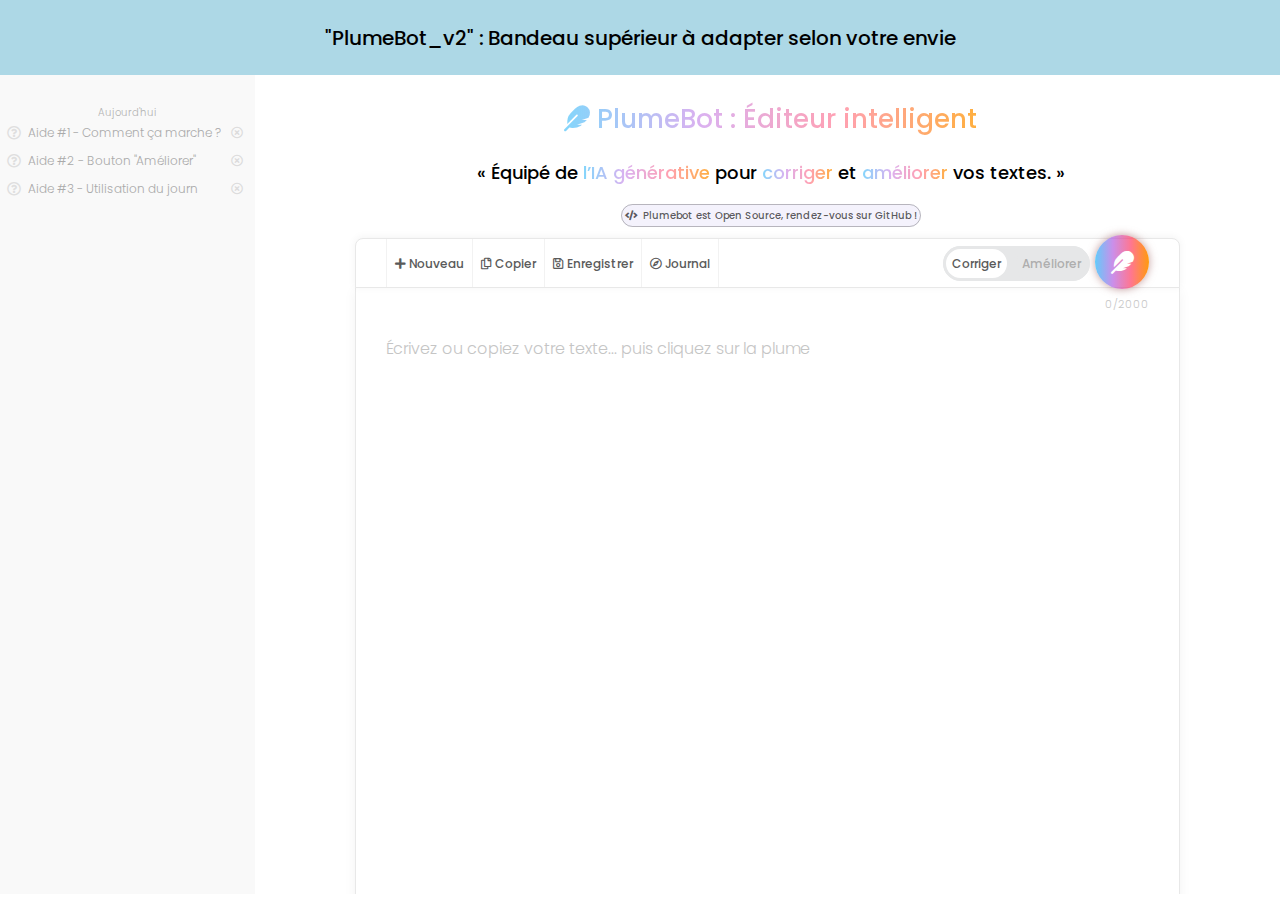
==== index.html @ 847c89fb "Add files via upload" ====
<!DOCTYPE html>
<html lang="fr">
<head>
  <link rel="icon" type="image/x-icon" href="/SRC/SRC-FAVICON/favicon.ico" />
  <meta charset="UTF-8">
  <meta name="viewport" content="width=device-width, initial-scale=1.0">
  <title>PlumeBot - Gagnez en productivité avec notre outil de correction, d'analyse, d'amélioration et de synthèse de texte</title>
  <meta name="description" content="PlumeBot est un outil de correction, d'analyse, d'amélioration et de synthèse de texte qui vous aide à gagner en productivité en rédigeant des textes clairs, précis et sans faute.">
  
  <link rel="stylesheet" type="text/css" href="SRC/SRC-CSS/CSS-HEADER.css?v=21">
  <link rel="stylesheet" type="text/css" href="SRC/SRC-CSS/CSS-HEADER2.css?v=21">
  <link rel="stylesheet" type="text/css" href="SRC/SRC-CSS/CSS-INTRO.css?v=22">
  <link rel="stylesheet" type="text/css" href="SRC/SRC-CSS/CSS-FORMULAIRE.css?v=22">
  <link rel="stylesheet" type="text/css" href="SRC/SRC-CSS/CSS-FOOTER.css?v=22">
  <link rel="stylesheet" type="text/css" href="SRC/SRC-CSS/CSS-RESULTAT.css?v=21">
  <link rel="stylesheet" type="text/css" href="SRC/SRC-CSS/CSS-OPTIONS-CONTAINER.css">
  <link rel="stylesheet" type="text/css" href="SRC/SRC-CSS/CSS-PANEL-TEXT.css">
  <link rel="stylesheet" type="text/css" href="SRC/SRC-CSS/CSS-PANEL-BT.css">
  <link rel="stylesheet" type="text/css" href="SRC/SRC-CSS/CSS-PANEL.css">
  <link rel="stylesheet" type="text/css" href="SRC/SRC-CSS/CSS-FORMULAIRE-TOOLS-BAR.css">
  
  <link href="./SRC/COTS/SRC-FONT/Poppins,Roboto/Poppins/Poppins-Medium.ttf" rel="stylesheet">
  <link href="./SRC/COTS/SRC-FONT/Poppins,Roboto/Poppins/Poppins-Bold.ttf" rel="stylesheet">
  <link rel="stylesheet" href="https://cdnjs.cloudflare.com/ajax/libs/font-awesome/5.15.3/css/all.min.css" />
  
<style>
    @font-face {
      font-family: 'Poppins'; 
      src: url('./SRC/COTS/SRC-FONT/Poppins,Roboto/Poppins/Poppins-Medium.ttf') format('truetype');
      font-weight: 500; 
      font-style: normal;
    }
    @font-face {
      font-family: 'Poppins';
      src: url('./SRC/COTS/SRC-FONT/Poppins,Roboto/Poppins/Poppins-Bold.ttf') format('truetype');
      font-weight: 700; 
      font-style: normal;
    }
    @font-face {
      font-family: 'Poppins';
      src: url('./SRC/COTS/SRC-FONT/Poppins,Roboto/Poppins/Poppins-Light.ttf') format('truetype');
      font-weight: 300; 
      font-style: normal;
    }  
    :root {
      --longeur-general: 1250px;
      --couleur-general: #4b5fe0;
      --couleur-border:rgb(232, 232, 232);
      --couleur-panel:rgb(223, 223, 223);
    }
    body {
      background-color: white;
      font-family: 'Poppins', sans-serif;
      font-size: 10px;
      line-height: 1.5;
      margin: 0;
      padding: 0;
    }

    
  </style>
</head>
<body>
  <div class="container">
    <div style="height: 75px; display: flex; align-items: center; justify-content: center; font-size: 20px; text-align: center; background-color: lightblue;">
      "PlumeBot_v2" : Bandeau supérieur à adapter selon votre envie
    </div>
    
    
    <div class="post-body">
      
      <div class="left-panel" id="left-panel">
        
        <div id="left-panel-ctn"></div>
      </div>
      <div class="right-panel">
        <a id="plumebotTop"></a>
        <div class="preToolbarUp0">
          <div class="toolbarUp0">
            <span id="accrochePetitArcencielN"> <i class="fas fa-feather"></i> PlumeBot : Éditeur intelligent</span>
            <div id="intro">
              <div id="accroche">
                « <!--Un <span id="accrochePetitArcenciel">éditeur de texte</span> simple<span id="accrochePetitArcenciel">Open Source</span> <br>--> Équipé de <span id="accrochePetitArcenciel">l’IA générative</span> pour <span id="accrochePetitArcenciel">corriger</span> et <span id="accrochePetitArcenciel">améliorer</span> vos textes. »
              </div>
            </div>
            <a id="githubancre" href="https://github.com/ChristopheCONIGLIO/plumebot" target="_blank" class="github-link">
              <div class="github-content">
              <i class="fas fa-code"></i>
                Plumebot est Open Source, rendez-vous sur GitHub !
              </div>
            </a>
          </div>
        </div>
        <div class="preToolbarUp2">
          <div class="toolbarUp2">
            <div id="barreOutils">
              <button type="button" id="btForm2">
                <i class="fas fa-plus" color="#2c2f5d" title="Supprimer"></i> <span>Nouveau</span>
              </button>
              <button type="button" id="btForm1">
                <i class="far fa-copy" color="#2c2f5d" title="Copier"></i> <span>Copier</span>
              </button>
              <button type="button" id="bt-panel-new" title="Sauvegarder">
                <i class="far fa-save" color="#2c2f5d"></i> <span>Enregistrer</span>
              </button>
              <button type="button" id="bt-panel-journal">
                <i class="far fa-compass" color="#2c2f5d" title="Journal"></i> <span>Journal</span>
              </button>
              <button type="button" id="bt2" onclick="sendPost()">
                <i class="fas fa-feather"></i>
              </button>
              <div class="tabs-container">
                <div class="tab selectedTab" onclick="selectTab(this)">Corriger</div>
                <div class="tab" onclick="selectTab(this)">Améliorer</div>
              </div>
            </div>
          </div>
        </div>
        <div id="form-container">
          <div id="formulaire">
            <div id="counter">0/2000</div>
            <div id="input" class="placeholder" contenteditable="true">Écrivez ou copiez votre texte... puis cliquez sur la plume</div>
          </div>
        </div>
        <a name="plumebotAide"></a>
        <div id="bandexplicationfooter">
          <div id="bandexplicationfooterTexte">
            <strong><i class='fas fa-lightbulb'></i> Comment utiliser PlumeBot ? <i class='fas fa-lightbulb'></i></strong>
          </div>
          <div id="explicationfooter">
            Ecrivez ou copiez votre texte, sélectionnez le mode <strong>"Corriger"</strong> ou <strong>"Améliorer"</strong>, et Plumebot corrigera ou améliorera automatiquement votre contenu
          </div>
          <div id="explicationfooter">
            Les ajouts seront soulignés en <div id='rsp_Bold'>rouge</div> et les suppressions en <div id='rsp_Bold2'>bleu</div> pour une visualisation rapide des corrections.
          </div>
          <div id="explicationfooter">
            Utilisez les boutons <strong>Copier</strong> et <strong>Effacer</strong> pour gagner du temps.
          </div>
          <div id="explicationfooter">
            <strong>Confidentialité</strong>, aucun de vos textes n'est analysé ni sauvegardé sur nos serveurs, tout est gardé en local sur votre machine. Pour traiter les textes, nous passons par la technologie OpenAI GPT-4 et sommes soumis à leur <a href="https://openai.com/enterprise-privacy" target="_blank" title="politique de confidentialité" rel="noopener">politique de confidentialité</a> :
          </div>
        </div>
        <div id="bandexplicationfooter">
          <div id="bandexplicationfooterTexte">
            <strong><i class="fas fa-rocket"></i> Vous avez envie d'une nouvelle fonctionnalité ? <i class="fas fa-rocket"></i></strong>
          </div>
          <div id="explicationfooter">
            <strong>PlumeBot</strong> évolue de jour en jour, partager votre avis en me contactant à <a href="mailto:christophe.coniglio@gmail.com">christophe.coniglio@gmail.com</a>
          </div>
          <div id="explicationfooter">
            <strong>PlumeBot</strong> est open source : téléchargez-le et installez-le sur votre site, ou explorez son code pour en découvrir les secrets
          </div>
        </div>
        <a name="plumebotQuestions"></a>
        <div id="bandexplicationfooter">
          <div id="bandexplicationfooterTexte">
            <strong><i class="fas fa-question"></i> Questions / Réponses <i class="fas fa-question"></i></strong>
          </div>
          <div id="explicationfooter">
            <strong>PERFORMANCE</strong><br>PlumeBot se base sur les dernières avancées en matière d'intelligence artificielle pour offrir des suggestions pertinentes. Attention toutefois, il n'est pas infaillible. De plus, privilégiez les textes longs apportant du contexte pour avoir de meilleurs résultats.
          </div>
          <div id="explicationfooter">
            <strong>ACCESSIBILITÉ</strong><br>Toutes les fonctionnalités de <strong>PlumeBot</strong> sont accessibles gratuitement depuis un navigateur de votre ordinateur ou de votre téléphone.
          </div>
          <div id="explicationfooter">
            <strong>ÉVOLUTION</strong><br>PlumeBot est en constante évolution, alors n'hésitez pas à y revenir plus tard pour découvrir les nouvelles fonctionnalités qui y seront ajoutées.
          </div>
        </div>
        <div id="footerCCO">
          <footer id="apropos">
            <strong>Le site est en constante évolution, et je suis toujours à l'écoute de nouvelles idées visant à améliorer ses fonctionnalités.</strong><br>Si vous avez des suggestions ou des retours, n'hésitez pas à me contacter à l'adresse suivante : <a href="mailto:christophe.coniglio@gmail.com">christophe.coniglio@gmail.com</a>. PlumeBot garantit la confidentialité de vos données : aucun texte que vous saisissez sur ce site n'est sauvegardé, ni sur votre appareil, ni sur nos serveurs. L'outil utilise l'API d'OpenAI, et nous nous conformons à leur politique de confidentialité, que vous pouvez consulter <a href="https://openai.com/enterprise-privacy" target="_blank" title="Politique de confidentialité d'OpenAI" rel="noopener">ici</a>.
          </footer>
        </div>
      </div>
    </div>
  </div>
</body>

<script src="./SRC/COTS/SRC-JS/diff_match_patch.js?v=24"></script>
<script src="./SRC/SRC-JS/engine1_2.js"></script>
<script src="./SRC/SRC-JS/event.js?v=23"></script>
<script src="./SRC/SRC-JS/engine2_2.js"></script>
<script src="./SRC/SRC-JS/rp-make-HTML.js"></script>
<script src="./SRC/SRC-JS/rp-storage.js"></script>
<script src="./SRC/SRC-JS/rp-panel-bouton.js"></script>



</html>
---- SRC/SRC-CSS/CSS-HEADER.css ----
#Header{
  background-color: white;
  margin-bottom: 10px;
  height: 50px;
}
#Header #grandTitre {
  display: block;
  margin: auto;
  text-align: left;
  color: var(--couleur-general);;
  font-family: 'Poppins', sans-serif;
  font-size: 24px;
  padding-left: 60px;
  padding-top: 10px;
  padding-right: 60px; 
  height: 40px;
  /*background-color: white;*/
  background-color: white;
  float: left;
}
---- SRC/SRC-CSS/CSS-HEADER2.css ----
#header {
  padding: 0px;
  padding-bottom: 4px;
  font-family: 'Poppins', sans-serif;
  font-size: 24px;
  font-weight: bold;
  display: flex; /* Utiliser Flexbox pour centrer le contenu */
  justify-content: center; /* Centre horizontalement */
  /*margin-top: -40px;*/
}

#title {
  margin: 0;
  padding: 0;
  font-size: 27px;
  padding-top: 30px;
  background: linear-gradient(to right, rgba(90, 200, 250, 0.75), rgba(175, 82, 222, 0.45), rgba(255, 45, 85, 0.45), rgba(255, 149, 0, 0.75));
  /*background: linear-gradient(to right, rgba(90, 200, 250, 0.83), rgba(175, 82, 222, 0.6), rgba(255, 45, 85, 0.6), rgba(255, 149, 0, 0.83));
  */background-size: 100% 100%; 
  background-clip: text;
  color: transparent;
  -webkit-background-clip: text; 
  -webkit-text-fill-color: transparent; 
  white-space: nowrap;
  font-family: 'Poppins', sans-serif;
  font-weight: 300;
}




#btPB{
  color: var(--couleur-general);
  text-decoration: none;
  text-align: center;
}

#btn {
  background-color: #535370;
  color: #fff;
  padding: 10px 8px;
  border: none;
  border-radius: 7px;
  font-family: 'Poppins', sans-serif;
  font-size: 14px;
  font-weight: bold;
  cursor: pointer;
  margin-right: 0px;
  text-decoration: none;

  border: 2px solid #535370;
  box-sizing: border-box;
}
#btn:hover {
  background-color: #fff;
  color: #535370;
  border: 2px solid #535370;
}
#btnC {
  background-color: #4e54ae;;
  color: #fff;
  padding: 10px 8px;
  border: none;
  border-radius: 7px;
  font-family: 'Poppins', sans-serif;
  font-size: 14px;
  font-weight: bold;
  cursor: pointer;
  margin-right: 0px;
  text-decoration: none;

  border: 2px solid #4e54ae;
  box-sizing: border-box;
}
#btnC:hover {
  background-color: #fff;
  color: #4e54ae;;
  border: 2px solid #4e54ae;
}
---- SRC/SRC-CSS/CSS-INTRO.css ----
#intro {
   transition: height 0.8s ease, opacity 0.8s ease;
   margin-top: 20px;
  
}
#accroche, #accrochePetit {

  transition: opacity 0.8s ease;
}

#intro #accroche {
  max-width: var(--longeur-general);
  margin: auto;
  color: #000000;
  font-size: 18px;
  margin-bottom: 5px;
  margin-top : 10px;
  font-family: 'Poppins', sans-serif;
  text-align: center;
  box-sizing: border-box;
}
@media (max-width: 768px) { 
  #intro #accroche  {
    font-size: 14px;
    margin-top : 5px;
    margin-top: 0px;
    margin-bottom: 0px;
  }
}
#intro #accrochePetit {
  max-width: var(--longeur-general);
  margin: auto;
  color: #000000;
  font-size: 18px;
  margin-bottom: 5px;
  margin-top : 0px;
  font-family: 'Poppins', sans-serif;
  text-align: center;
  box-sizing: border-box;
}
@media (max-width: 768px) { 
  #intro #accrochePetit {
    font-size: 14px;
    margin-bottom: 2px;
  }
  #intro  {
    margin-top: 5px;
  }
}
#accrochePetitArcenciel {
  background: linear-gradient(to right, rgba(90, 200, 250, 0.75), rgba(175, 82, 222, 0.45), rgba(255, 45, 85, 0.45), rgba(255, 149, 0, 0.75));
  /*background: linear-gradient(to right, rgba(90, 200, 250, 0.83), rgba(175, 82, 222, 0.6), rgba(255, 45, 85, 0.6), rgba(255, 149, 0, 0.83));
  */
  font-family: 'Poppins', sans-serif;
  color: transparent;
  -webkit-background-clip: text;
  background-clip: text;
  /*border-bottom: 2px solid rgba(109, 152, 186, 0.2);*/
}
#accrochePetitArcencielN {
  background: linear-gradient(to right, rgba(90, 200, 250, 0.75), rgba(175, 82, 222, 0.45), rgba(255, 45, 85, 0.45), rgba(255, 149, 0, 0.75));
  font-family: 'Poppins', sans-serif;
  color: transparent;
  -webkit-background-clip: text;
  background-clip: text;
  white-space: nowrap;
  overflow: hidden; 
  text-overflow: ellipsis; 
  font-size: min(5vw, 1.0em); 
}


#intro #explication {
  max-width: var(--longeur-general);
  margin: auto;
  color: #5b5b5b;
  font-size: 16px;
  font-family: 'Poppins', sans-serif;
  background-color: #f4f5ff;
  padding: 14px;
  margin-bottom: 6px;
  text-align: center;
  border-radius: 12px;
  box-sizing: border-box;
  background: linear-gradient(to right, rgba(89, 194, 207, 0.15), rgba(61, 117, 219, 0.15), rgba(125, 75, 235, 0.15));

}
#intro #explication a{
  color: #5b5b5b;
}

#intro #selectorGlobal{
  display: flex;
  align-items: center;
  justify-content: center;
  margin-bottom: 7px;
  margin-top: 7px;
}
#intro #selectorTexte{
  color: var(--couleur-general);;
  font-size: 16px;
  font-family: 'Poppins', sans-serif;
  text-align: center;
  margin-right: 10px;
}
#intro #selector{
  background-color: var(--couleur-general);;
  color: #fff;
  border: none;
  border-radius: 5px;
  padding: 10px 20px;
  font-size: 16px;
  cursor: pointer;
  font-family: 'Poppins', sans-serif;
}
#intro #selector:focus {
  outline: none;
}

.github-link {
  text-decoration: underline;
  color: rgba(0, 0, 0, 0.65); /* Couleur bleue classique des liens */
  font-size: 10px;
  cursor: pointer;
  border: 1px solid rgba(0, 0, 0, 0.25);
  border-radius: 16px;
  padding: 3px;
  background-color: rgba(40, 0, 198, 0.05);
}

.github-link:visited {
  color: #6c757d; /* Couleur des liens visités */
}

.github-link:hover {
  color: #606060; /* Couleur plus foncée au survol */
  text-decoration: none;
  background-color: rgba(40, 0, 198, 0.10);
}

.github-content {
  display: inline-flex;
  align-items: center;
  gap: 5px;
}
---- SRC/SRC-CSS/CSS-FORMULAIRE.css ----
#form-container {
  max-width: var(--longeur-general);
  margin: auto;
  padding-left: 40px;
  padding-right: 40px; 
  margin-bottom: 0;
  padding-bottom: 0;
  display: flex;
  justify-content: center;
}
@media (max-width: 768px) { 
  #form-container {
    padding-left: 8px;
    padding-right: 8px; 
  }
}


#formulaire {
  margin: 0;
  padding: 0;
  padding-left: 30px;
  padding-right: 30px;
  border: solid 1px var(--couleur-border);
  border-left:solid 1px var(--couleur-border);
  border-right:solid 1px var(--couleur-border);
  /*box-shadow: 0 12px 12px rgba(0, 0, 0, 0.1);*/
  box-shadow: 12px 0 12px -12px rgba(0, 0, 0, 0.05), -12px 0 12px -12px rgba(0, 0, 0, 0.05);
  margin-top: -10px;
  background-color: white;
  width: 100%;
  max-width: 1200px;
  /*padding-top: 10px;*/
  /*border-radius: 0px 0px 16px 16px;*/
}
@media (max-width: 768px) { 
  #formulaire  {
    padding-left: 16px;
    padding-right: 16px; 
  }
}




#form-container #counter {
  font-family: 'Poppins', sans-serif;
  color: rgb(199, 199, 199);
  font-size: 11px;
  padding-top: 0px;
  margin-left: 0px;
  margin-top: 10px;
  height: 7px;
  width: 100%; 
  display: flex;
  justify-content: right;
  align-items: center; 
  
  height: 30px;
  user-select: none;
  font-weight: 300;
}



#textBarreOutils{
  border : 0;
  margin: 0;
  padding: 0;
  float: right;
  color: white;
  color : rgb(13, 13, 13);
  font-size: 14px;
  font-family: 'Poppins', sans-serif;
  margin-right: 30px;
  margin-top: 13px;
  text-decoration: none;
  border-radius: 35px;
  
}
#form-container #textBarreOutils:hover{
  background-color: rgb(225, 225, 225);
}




#bandeLoader{
  max-width: var(--longeur-general);
  display: block;
  margin: auto;
  text-align: center;
  height: 50px;
  background: linear-gradient(to right, #59c2cf, #3d75db, #7d4beb);
  color: transparent;
  -webkit-background-clip: text; /* Pour les navigateurs WebKit (Safari, Chrome) */
  background-clip: text; /* Pour les autres navigateurs */
  
}
#loader {
  font-size: 40px;
  background: linear-gradient(to right, #59c2cf, #3d75db, #7d4beb);
  color: transparent;
  -webkit-background-clip: text; 
  background-clip: text;
  opacity: 0;
  transition: opacity 0.6s ease-in-out;
}
#loader.visible {
  opacity: 1;
}


#form-container #input {
  resize: vertical;
  height: 850px;
  font-size: 16px;
  color: rgb(74, 74, 74);
  font-family: 'Poppins', sans-serif;
  /*text-align: justify;*/
  text-align: left;
  width: 100%;
  padding: 30px;
  padding-top: 16px;
  margin-bottom: 3px;
  box-sizing: border-box;
  border-width: 0px 0px 0px 0px;
  /*background-color: rgb(244, 244, 244);*/
  overflow-y: auto; 
  font-weight: 300;
  line-height: 1.7;
  padding-right: 0px;
  padding-left: 0px;
  

}
#form-container #input.placeholder{
    color: #c5c5c5; 
}
#rsp_Bold{
  /*color : red;*/
  /*background-color: rgb(234, 180, 169);*/
  border-bottom: 2px solid rgb(237, 101, 101);
  color: rgb(237, 101, 101);
  background-color: rgb(255, 239, 239);
  display: inline;
}
#rsp_Bold2{
  /*color : red;*/
  /*background-color: rgb(234, 180, 169);*/
  border-bottom: 2px solid rgb(148, 132, 255);
  background-color: rgb(244, 244, 255);
  display: inline;
}
#rsp_Rature{
  
  color : rgb(214, 214, 214);
  /*color : red;*/
  display: inline;
  /*text-decoration: line-through;*/
}

#form-container #input:focus {
  outline: none;
}

#form-container #barreOutils{
    height: 40px;
    padding-top: 2px;
    /*border-bottom: 1px solid rgb(215, 215, 215);*/
    padding-bottom: 0px;
    padding-bottom: 4px;
    padding-top: 10px;
}
---- SRC/SRC-CSS/CSS-FOOTER.css ----
#footerCCO{
  display: block;
  padding-bottom: 50px;
  padding-top: 40px;
  /*background-color: rgb(244, 244, 244)*/
  
}

#apropos {
  /*max-width: 800px;
  margin: auto;*/
  margin-left: 30px;
  margin-right: 30px;
  color: #202020;
  text-align: center;
  font-family: 'Poppins', sans-serif;
  font-size: 12px;
}
#apropos a{
  color: rgb(103, 103, 103);
}

#bandeTextannime{
  background-color: white;
  margin: 0;
}
#texteannime {
  
  max-width: var(--longeur-general);
  margin: auto;
  /*margin-top: -60px;*/
  padding-top: 0;
  color: var(--couleur-general);
  font-size: 24px;
  font-family: 'Poppins', sans-serif;
  text-align: center;
  box-sizing: border-box;
  background: linear-gradient(to right, #59c2cf, #3d75db, #7d4beb);
      color: transparent;
      -webkit-background-clip: text; /* Pour les navigateurs WebKit (Safari, Chrome) */
      background-clip: text; /* Pour les autres navigateurs */
  padding-top: 90px;
  padding-bottom: 300px;
  
}

#bandexplicationfooter{
  padding-bottom: 10px;
  padding-left: 30px;
  padding-right: 30px;
  margin-top: 50px;
  background-color: transparent;
}
#bandexplicationfooterTexte{
  max-width: var(--longeur-general);
  margin: auto;
  color: #000000;
  font-size: 20px;
  margin-bottom: 10px;
  font-family: 'Poppins', sans-serif;
  padding: 15px;
  margin-bottom: 6px;
  border-radius: 12px;
  margin-top: 0px;
  text-align: center;
  box-sizing: border-box;
}
#explicationfooter {
  max-width: var(--longeur-general);
  margin: auto;
  color: #5b5b5b;
  font-size: 16px;
  margin-bottom: 10px;
  font-family: 'Poppins', sans-serif;
  background-color: #fffdc1;
  padding: 15px;
  margin-bottom: 6px;
  text-align: center;
  border-radius: 30px;
  box-sizing: border-box;
  background: linear-gradient(to right, rgba(90, 200, 250, 0.25), rgba(175, 82, 222, 0.15), rgba(255, 45, 85, 0.15), rgba(255, 149, 0, 0.25));
  

}
#explicationfooter a{
  color: #5b5b5b;
}
---- SRC/SRC-CSS/CSS-RESULTAT.css ----
#longBar{
  padding-bottom: 16px;
  padding-top: 16px;
  padding-left: 30px;
  padding-right: 30px; 

}


.class_textOutPutType{
  display: block;
  margin: auto;
  max-width: var(--longeur-general);
  
  line-height: 1.1;
  font-size: 18px;
  color: rgb(82, 82, 82);
  color : #6e6e6e;
  font-family: 'Poppins', sans-serif;
  padding-bottom: 10px;
  padding-top: 4px;
  padding-left: 18px;
  font-weight: bold;
}


.class_textOutPut {
  display: block;
  margin: auto;
  max-width: var(--longeur-general);
  padding-left: 20px;
  padding-right: 20px;
  padding-top: 20px; 
  margin-top: 0px;
  padding-bottom: 20px; 
  /*line-height: 1.1;*/
  font-size: 18px;
  color: rgb(53, 53, 53);
  font-family: 'Poppins', sans-serif;
  text-align: justify;
  background-color: rgb(244, 244, 244);
  box-sizing: border-box;
  border-radius: 0px 0px 30px 30px;
  user-select: text;
}
.class_textOutPutSelected {
  color: black;
  /*border: 3px dashed #8c90ad;*/
}
.class_textOutPut strong {
  color: var(--couleur-general);
}

#textOuputWarning{
  display: block;
  margin: auto;
  max-width: var(--longeur-general);
  text-align: left;
  color: rgb(101, 101, 101);
  padding-left: 5px;
  font-family: 'Poppins', sans-serif;
  font-size: 12px;
  box-sizing: border-box;
  padding-left: 20px;
  padding-top: 5px;
  padding-bottom: -0px;
  margin-bottom: -7px;
}



#petitBar{
  background-color: rgb(244, 244, 244);
  display: block;
  margin: auto;
  max-width: var(--longeur-general);
  box-sizing: border-box;
  padding-top: 18px;
  border-radius: 30px 30px 0px 0px;
  padding-bottom: 30px;
}


/*
généré en code
*/
.outputInfo{
  margin: 0;
  padding: 0;
  float: right;
  margin-right: 16px;
  margin-top: 2px;
  font-size: 14px;
  background: linear-gradient(to right, #59c2cf, #3d75db, #7d4beb);
  color: transparent;
  -webkit-background-clip: text; 
  background-clip: text; 
  
}




    /* bouton copier */
    .copy-button {
      float: left;
      background-color: #f6f6f6;;
      color: black;
      border: none;
      cursor: pointer;
      transition: all 0.2s;
      font-family: 'Poppins', sans-serif;
      
      margin-left: 16px;
      margin-top: 2px;
      font-size: 14px;
      background: linear-gradient(to right, #59c2cf, #3d75db, #7d4beb);
      color: transparent;
      -webkit-background-clip: text; 
      background-clip: text; 
    }
    .copy-buttonRecopie {
      float: left;
      background-color: #f6f6f6;;
      color: black;
      border: none;
      cursor: pointer;
      transition: all 0.2s;
      font-family: 'Poppins', sans-serif;
      
      margin-left: 0px;
      margin-top: 2px;
      font-size: 14px;
      background: linear-gradient(to right, #59c2cf, #3d75db, #7d4beb);
      color: transparent;
      -webkit-background-clip: text; 
      background-clip: text; 
    }
---- SRC/SRC-CSS/CSS-OPTIONS-CONTAINER.css ----
.tabs-container {
  /*display: flex;*/
  margin: 0 auto;
  /*margin: 0 30px;*/
  /*border-bottom: 2px solid rgb(215, 215, 215);*/
  
  /*justify-content: center;*/
  float: right; 
  overflow-x: auto; 
  white-space: nowrap; 
  padding: 0;
  background-color: rgb(230, 231, 232);
  border-radius: 80px;
  /*box-shadow: 0 0px 3px rgba(100, 100, 100, 0.2);*/
  margin-right: 5px;
  margin-top: 0px;
}
/*
@media (max-width: 768px) { 
  .tabs-container{
    justify-content: flex-start; 
  }
}

.tabs-container::-webkit-scrollbar {
  height: 6px; 
  background: transparent;
}
.tabs-container::-webkit-scrollbar-thumb {
  background: rgba(0, 0, 0, 0.3);
  border-radius: 4px;  
}
.tabs-container::-webkit-scrollbar-thumb:hover {
  background: rgba(0, 0, 0, 0.5); 
}
.tabs-container::-webkit-scrollbar-track {
  background: transparent;
}*/

.tab {
  /*border: 1px solid rgb(215, 215, 215);*/
  border-radius: 120px;
  text-align: center;
  font-size: 12px;
  color: rgb(174, 174, 174);
  cursor: pointer;
  margin: 0;
  padding: 6px 6px 3px 6px;
  margin-left: 0px;
  margin-right: 0px;
  margin-top: 0px;
  font-family: 'Poppins', sans-serif;
  display: inline-block; 
  user-select: none;
  height: 20px;
  
  border: 3px solid rgb(230, 231, 232);
}


.tab:hover {
  /*background-color: rgb(243, 243, 243); */
  color: rgb(50, 152, 255);
  color: black;
  
}

.selectedTab {
  color: rgb(50, 152, 255);

  color : rgb(90, 90, 90);
  /*color: black;*/
  /*border: 1px solid rgb(50, 152, 255);*//*102, 112, 133);*/
  background-color: white;
  border: 3px solid rgb(230, 231, 232);
  
  
  /*font-weight: bold;*/
}
---- SRC/SRC-CSS/CSS-PANEL-TEXT.css ----
.section {
    display: flex;
    justify-content: space-between; /* Espacement entre texte et bouton */
    align-items: center; /* Aligne verticalement le texte et le bouton */
    width: 100%;
    margin-bottom: 10px;
    margin: 0;
    padding: 0;

}
.section2 {
    display: flex;
    justify-content: space-between; /* Espacement entre texte et bouton */
    align-items: center; /* Aligne verticalement le texte et le bouton */
    width: 100%;
    margin-bottom: 10px;
    margin: 0;
    background-color: rgb(236, 242, 244);
    background-color: rgb(247, 249, 252);

    background-color: rgb(240, 246, 255);
    background-color: rgb(247, 250, 255);
    background-color: rgb(240, 246, 255);

    background-color: rgb(242, 242, 242);
    background-color: transparent;
    /*margin-bottom: 20px;*/
    padding-top: 5px;
    padding-bottom: 5px;
    /*border-top: solid 2px rgb(184, 212, 255);*/
    /*border-bottom: solid 2px var(--couleur-panel);*/
}
.section3 {
    display: flex;
    justify-content: space-between; /* Espacement entre texte et bouton */
    align-items: center; /* Aligne verticalement le texte et le bouton */
    width: 100%;
    margin-bottom: 10px;
    margin: 0;
    background-color: rgb(236, 242, 244);
    background-color: rgb(247, 249, 252);

    background-color: rgb(255, 255, 255);
    margin-bottom: 3px;
    padding-top: 2px;
    padding-bottom: 2px;
    background-color: transparent;
}

.text-left-bold {
    white-space: nowrap; /* Empêche le texte de se casser sur plusieurs lignes */
    overflow: hidden; /* Cache tout le contenu qui dépasse */
    text-overflow: ellipsis; /* Ajoute des points de suspension "..." pour indiquer un dépassement */
    flex: 1;
    font-size: 10px;
    font-family: 'Poppins', sans-serif;
    /*border: none;*/
    background-color: none;
    margin: 0;
    padding: 0;
    font-weight: 300;
    padding-top: 30px;
    user-select: none;
    /*padding-left: 45px;*/
    
    color: rgb(178, 178, 178);
    display: flex; /* Permet de centrer avec flexbox */
    justify-content: center; /* Centre horizontalement */
    align-items: center; /* Centre verticalement */

    background-color: transparent;

}

#panel-iconS{
    display: inline-block;
    color: rgb(50, 152, 255);
    color: rgb(50, 152, 255);
    color: rgb(152, 170, 200);
    font-weight: 500;
    width: 18px;
    margin-left: 9.5px;
    margin-right: -5px;
    transform: translateY(1px);
    font-weight: 300;
    font-size: 11px;
    color: var(--couleur-panel);
    margin-left: -1px;/*ici*/

    
}
#panel-iconL{
    display: inline-block;
    color: var(--couleur-panel);
    font-weight: 500;
    font-size: 14px;
    width: 18px;
    margin-left: 4px;
    margin-right: 0px;
    margin-left: 0px;/*ici*/
    border-left: solid 2px var(--couleur-panel);
    padding-left: 10px;
    transform: translateY(1px);
    margin-top: 0;

}
#panel-iconH{
    display: inline-block;
    color: rgb(50, 152, 255);
    color: var(--couleur-panel);
    font-weight: 500;
    font-size: 14px;
    width: 18px;
    margin-right: 0px;
    margin-left: -10px;/*ici*/
    padding-left: 5px;
    transform: translateY(1px);
    margin-top: 0;

}
#panel-iconL2{/* 3 petit points */
    display: inline-block;
    color: rgb(50, 152, 255);
    color: var(--couleur-panel);
    font-weight: 500;
    font-size: 10px;
    width: 18px;
    margin-left: 10px;
    margin-right: -5.5px;
    padding-right: 0;
    /*transform: translateY(1px);*/
    margin-left: 0px;/*ici*/
    border-left: solid 2px var(--couleur-panel);
    padding-left: 15px;
    /*padding-top: 10px;*/
    margin-bottom: 0px;
}
#panel-iconL3{
    display: inline-block;
    color: rgb(50, 152, 255);
    color: var(--couleur-panel);
    font-weight: 500;
    font-size: 16px;
    width: 18px;
    margin-right: -1px;
    transform: translateY(1px);
    margin-left: 0px;/*ici*/
    border-left: solid 2px var(--couleur-panel);
    padding-left: 10px;
}

.text-left {
    white-space: nowrap; 
    overflow: hidden;
    text-overflow: ellipsis; /* Ajoute des points de suspension "..." pour indiquer un dépassement */
    flex: 1;
    font-size: 12px;/*12*/
    color: rgb(104, 180, 255);
    color: rgb(59, 59, 59);
    color: rgb(99, 99, 99);
    font-family: 'Poppins', sans-serif;
    border: none;
    margin: 0;
    padding: 0;
    cursor: pointer;
    font-weight: 500;
    text-align: left;
    padding-top: 0px;
    padding-left: 12px;
    background-color: transparent;
    margin: 0;
    /*padding-top: 5px;
    border-top: solid 2px rgb(224, 236, 255);*/
}
.text-leftS{
    font-size: 12px;/*12*/
    font-weight:300;
    color: rgb(143, 153, 173);
    color : var(--couleur-panel);
    color: rgb(170, 170, 170);
    margin: 0;
    background-color: transparent;
    border : none;

} 
.text-left:hover {
    color: rgb(0, 0, 0); /* Couleur un peu plus foncée */
    font-weight: 500;  
}


.btn-right {
    border: none;
    cursor: pointer;
    font-family: 'Poppins', sans-serif;
    border: none;
    background-color: none;
    margin: 0;
    padding: 0;
    cursor: pointer;
    padding-left: 10px;
    padding-right: 8px;
    background-color: white;
    color: rgb(220, 220, 220);
    padding-right: 12px;
    background-color: transparent;
    font-size: 12px;
}
.btn-right:hover {
    color: rgb(50, 50, 50); /* Couleur un peu plus foncée */ 
}
---- SRC/SRC-CSS/CSS-PANEL-BT.css ----
/*
#bt-panel-decrease {
    
    height: 40px;
    border: none;
    color: rgb(65, 65, 65);
    
    padding: 5px;
    font-family: 'Poppins', sans-serif;
    font-size: 14px;
    float: left;
    color: rgb(13, 13, 13);

    cursor: pointer;
    background-color: white;
    margin-left: 15px;
    margin-top: 6px;
    margin-right: 4px;
    background-color: transparent;
}*/
/*
#bt-panel-new {
    height: 40px;
    border: none;
    color: rgb(65, 65, 65);
    padding: 5px;
    font-family: 'Poppins', sans-serif;
    font-size: 14px;
    float: left;
    color: rgb(13, 13, 13);
    cursor: pointer;
    margin-top: 6px;

    background-color: transparent;
}*/


/*
#bt-panel-increase {
    position: relative; 
    top: 0;
    left: 0;
    border: none;
    margin: 0;
    padding: 10px;
    padding-top: 15px;
    padding-left: 1px;
    
    background: none;
    font-family: 'Poppins', sans-serif;
    font-size: 14px;
    color: rgb(13, 13, 13);
}*/
---- SRC/SRC-CSS/CSS-PANEL.css ----
.container {
    display: flex;
    flex-direction: column;
    height: 100%; 
}

.top-space {
    flex: 1; /* Espace restant en haut */
}


.post-body {
    display: flex;
    background-color: rgb(245, 246, 249);
    background-color: rgb(250, 250, 250);
    background-color: red;
    background-color: rgb(242, 244, 247);
    background-color: rgb(247, 249, 252);
}



.left-panel {
    width: 255px;/* !!!!! gérer direct dans le ciode*/
    color: black;
    overflow-y: auto;
    height: 91vh;
    background-color: rgb(247, 249, 252);/*242, 244, 247);*/
    background-color: rgb(255, 255, 255);
    z-index: 3;

    background-color: rgb(247, 249, 252);
    background-color: rgb(249, 249, 249);

}

.left-panel::-webkit-scrollbar {
    width: 6px;
}
.left-panel::-webkit-scrollbar-thumb {
    background-color: rgba(239, 239, 239);
    border-radius: 10px;
}
.left-panel::-webkit-scrollbar-thumb:hover {
    background-color: rgba(147, 147, 147, 0.8); 
}
.left-panel::-webkit-scrollbar-track {
    background: transparent;
}

.right-panel {
    flex: 1;
    padding: 0;
    margin: 0;
    padding-left: 60px;
    padding-right: 60px;
    height: 91vh;
    /*height: 100%;*/
    overflow-y: auto;
    background-color: rgb(255, 255, 255);
}
.right-panel::-webkit-scrollbar {
    width: 6px;
}
.right-panel::-webkit-scrollbar-thumb {
    background-color: rgb(239, 239, 239); 
    border-radius: 10px;
}
.right-panel::-webkit-scrollbar-thumb:hover {
    background-color: rgba(147, 147, 147, 0.8); 
}
.right-panel::-webkit-scrollbar-track {
    background: transparent;
}
@media (max-width: 768px) { 
    .right-panel{
      padding-left: 4px;
      padding-right: 4px; 
    }
  }
---- SRC/SRC-CSS/CSS-FORMULAIRE-TOOLS-BAR.css ----
.preToolbarUp0,
.preToolbarUp1,
.preToolbarUp2 {
  max-width: var(--longeur-general);
  margin: auto;
  padding-left: 40px;
  padding-right: 40px; 
  margin-bottom: 0;
  padding-bottom: 0;
  display: flex;
  justify-content: center;
}
.preToolbarUp0{
  margin-top: 25px;
  background-color: transparent;
  margin-bottom: 8px;
}
@media (max-width: 768px) { 
  .preToolbarUp0,
  .preToolbarUp1,
  .preToolbarUp2 {
    padding-left: 8px;
    padding-right: 8px; 
  }
}


.toolbarUp0,
.toolbarUp1,
.toolbarUp2 {
  margin: 0;
  padding: 0;
  padding-left: 30px;
  padding-right: 30px;
  border: 1px solid var(--couleur-border);/*
  /*border-left: 1px solid rgb(234, 236, 240);
  border-right: 1px solid rgb(234, 236, 240);*/
  /*box-shadow: 0 15px 15px rgba(0, 0, 0, 0.2);*/
  background-color: white;
  width: 100%;
  max-width: 1200px;
  border-radius: 0px 0px 0px 0px;
  box-shadow: 0 -1px 8px rgba(0, 0, 0, 0.05);
}
.toolbarUp0 {
  border-radius: none;
  border: none;
  background-color: transparent;
  box-shadow: none;
  font-size: 26px;
  padding: 0;
  padding-left: 6px;
  max-width: 854px;
  text-align: center;

}
.toolbarUp1 {
  border-radius: 4px 4px 0 0px;
  padding-top: 8px;
  padding-bottom: 0px;
  /*box-shadow: 0 0px 15px rgba(0, 0, 0, 0.2);*/
}
.toolbarUp2 {
  padding-top: 7px;
  padding-bottom: 0px;
  border-radius: 8px 8px 0 0;
  margin-bottom: 3px;
  height: 41px;
  margin-bottom: 0px;
  z-index: 1;
  /*background: linear-gradient(to right, rgba(90, 200, 250, 0.15), rgba(175, 82, 222, 0.05), rgba(255, 45, 85, 0.05), rgba(255, 149, 0, 0.15));
  */
}


@media (max-width: 768px) { 
  .toolbarUp0,
  .toolbarUp1,
  .toolbarUp2  {
    padding-left: 8px;
    padding-right: 8px; 
  }
}





#bt2{
  background-color: var(--couleur-general);
  color: #fff;
  border: none;
  border-radius: 35px;
  border-radius: 35px 35px 35px 35px;
  padding: 8px 18px;
  padding: 8px 11px;
  padding-top: 10px;
  font-size: 23px;
  cursor: pointer;
  float: right;
  margin-top: -11px;
  z-index: 0;
  background: linear-gradient(to right, rgba(90, 200, 250, 0.95), rgba(175, 82, 222, 0.65), rgba(255, 45, 85, 0.65), rgba(255, 149, 0, 0.95));
  box-shadow: 0 0px 8px rgba(155, 88, 88, 0.6);
  height: 54px;
  width: 54px;
}


#bt2.notVisible {
  opacity: 0.5;
  filter: grayscale(50%);
  background-color: white;
  color: rgb(185, 85, 85);
}
#bt2:hover {
  opacity: 0.5;
  filter: grayscale(25%);
}

/* Propriétés communes aux boutons */
#btForm1,
#btForm2,
#bt-panel-new,
#bt-panel-journal {
  border: none;
  cursor: pointer;
  font-family: 'Poppins', sans-serif;
  font-size: 18px;
  float: left;
  color: rgb(102, 112, 133);
  color: rgb(21, 26, 49);
  border-radius: 35px;
  background-color: transparent;
  transition: background-color 0.4s ease; /* Transition douce */
  background-color: #ffffff;
  background-color: transparent;
  margin: 4px 0px 0px 0px;
  padding: 2px 8px 2px 8px;/* top -> bot <-*/

  /* ici commence la visu ecran */
  font-size: 12px;
  color : rgb(90, 90, 90);
  font-weight: 500;
  margin-top: 6px;
  padding-top: 4px;
  padding-bottom: 4px;
  margin-right: 0px;
  margin-left: 0px;
  padding-left: 8px;
  padding-right: 8px;
  border-left: 1px solid rgb(242, 242, 242);/*var(--couleur-border);*/
  border-radius: 0px;
  height: 48px;
  margin-top: 0;
  padding-top: 6px;
  transform: translateY(-7px);
}
#bt-panel-journal {
  border-right: 1px solid rgb(242, 242, 242);
}

#bt-panel-new span {
  display: inline;
}



@media (max-width: 830px) {
  #btForm1,
  #btForm2,
  #bt-panel-new,
  #bt-panel-journal {
    border: none;
    cursor: pointer;
    font-family: 'Poppins', sans-serif;
    font-size: 18px;
    float: left;
    color: rgb(102, 112, 133);
    color: rgb(21, 26, 49);
    border-radius: 35px;
    background-color: transparent;
    transition: background-color 0.4s ease; /* Transition douce */
    background-color: #ffffff;
    background-color: transparent;
    margin: 4px 0px 0px 0px;
    padding: 2px 8px 2px 8px;/* top -> bot <-*/
    height: 30px;
    margin-top: 10px;
  }
  #bt-panel-new span {
    display: none;
  }
  #btForm1 span {
    display: none;
  }
  #btForm2 span {
    display: none;
  }
  #bt-panel-journal span {
    display: none;
  }
}

/* Hover */
#btForm1:hover,
#btForm2:hover,
#bt-panel-new:hover,
#bt-panel-journal:hover { 
  background-color: rgb(226, 226, 226); 
}

/* Animation au clic */
#btForm1:active,
#btForm2:active,
#bt-panel-new:active,
#bt-panel-journal:active { 
  background-color: rgb(161, 161, 161); /* Couleur temporaire lors du clic */
  transition: background-color 1.0s step-start;; /* Rétroaction rapide */
}
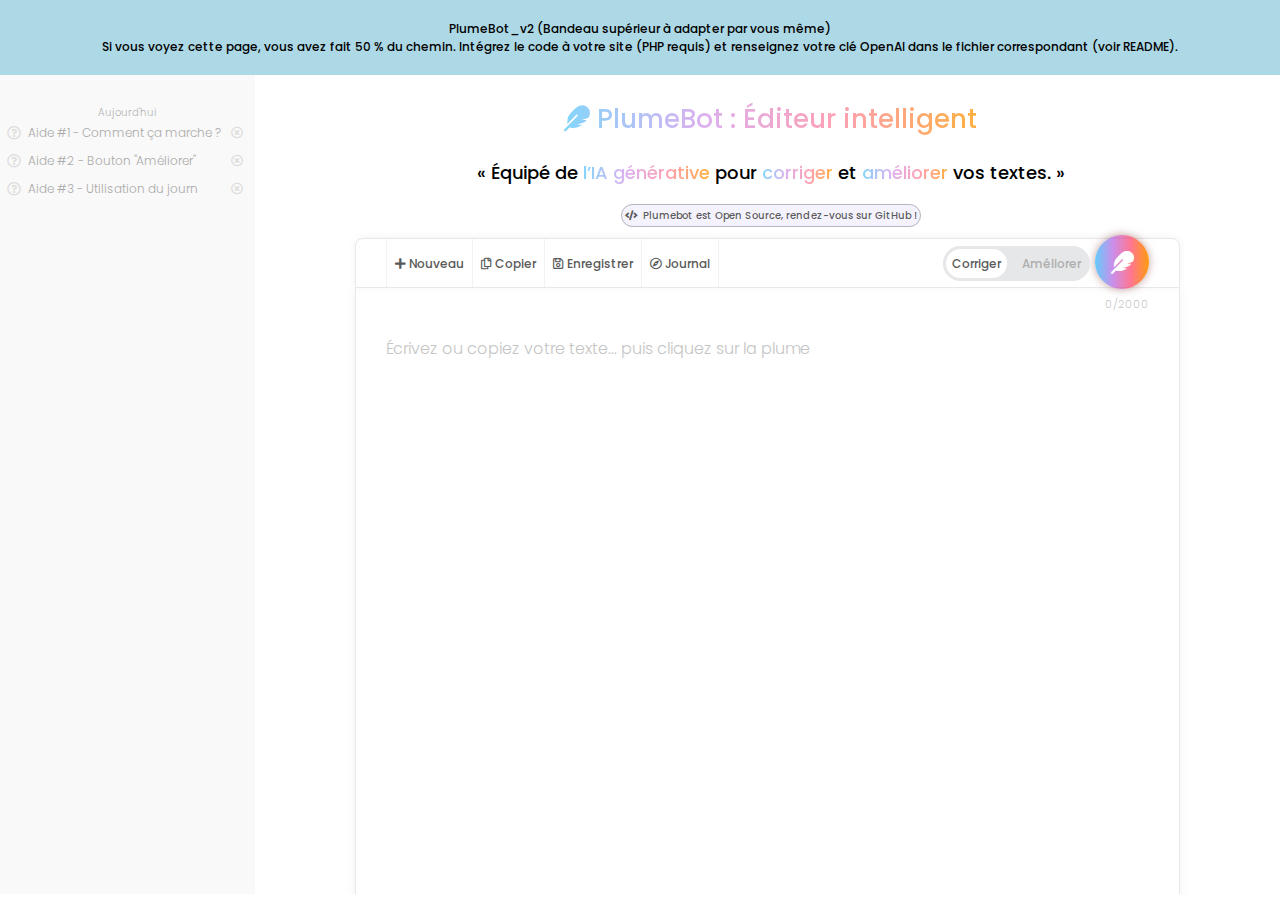
==== commit c0947f03: "Add files via upload" ====
--- a/index.html
+++ b/index.html
@@ -62,9 +62,11 @@
 </head>
 <body>
   <div class="container">
-    <div style="height: 75px; display: flex; align-items: center; justify-content: center; font-size: 20px; text-align: center; background-color: lightblue;">
-      "PlumeBot_v2" : Bandeau supérieur à adapter selon votre envie
-    </div>
+    <div style="height: 75px; display: flex; align-items: center; justify-content: center; font-size: 12px; text-align: center; background-color: lightblue;">
+      PlumeBot_v2 (Bandeau supérieur à adapter par vous même)<br>
+      Si vous voyez cette page, vous avez fait 50 % du chemin. Intégrez le code à votre site (PHP requis) et renseignez votre clé OpenAI dans le fichier correspondant (voir README).
+  </div>
+  
     
     
     <div class="post-body">
